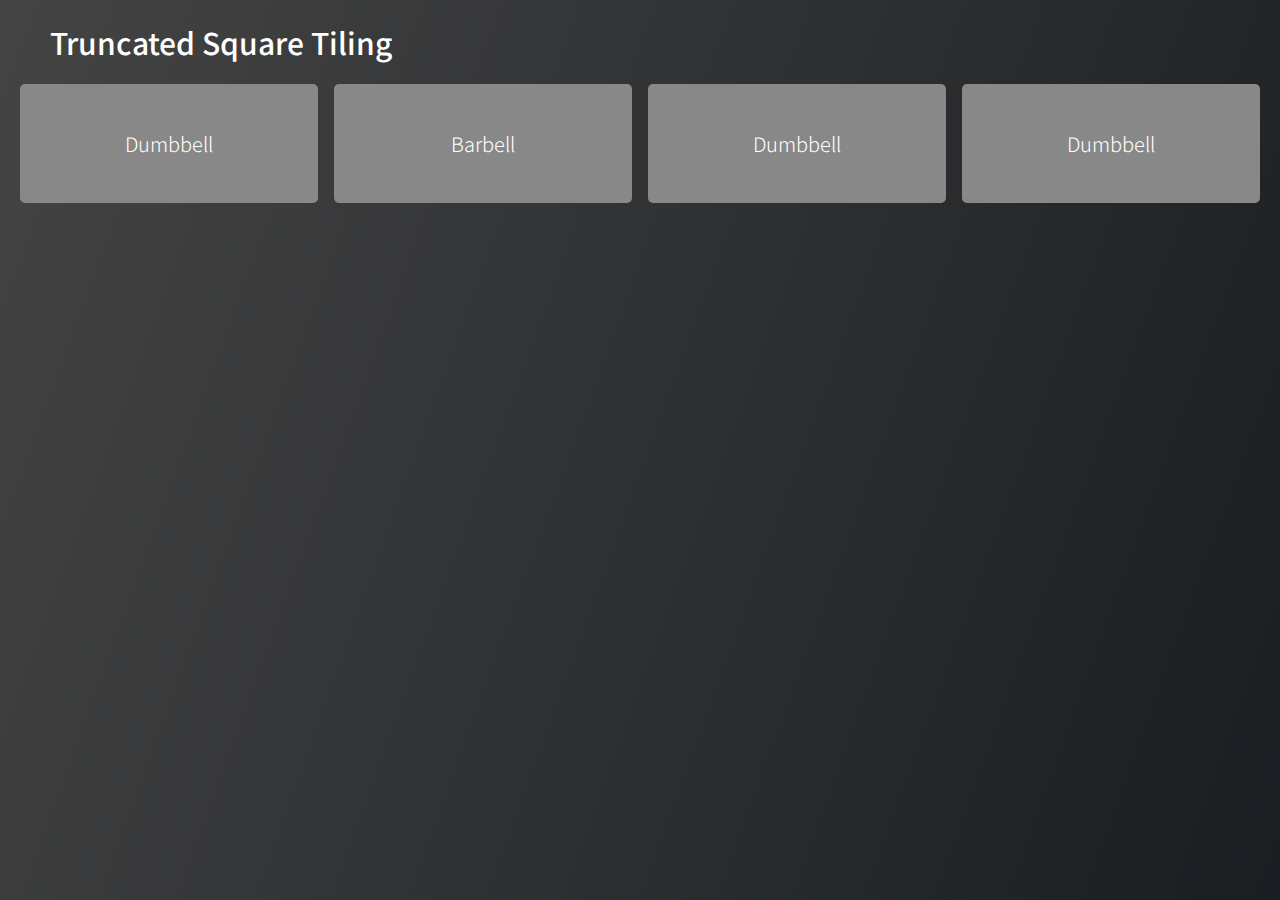
==== index.html @ ab08420d "created index page" ====
<!DOCTYPE html>
<html>
	<head>
		<title>automaTile</title>
		<link rel="stylesheet" type="text/css" href="./main.css" />
		<script src="player.js"></script>
	</head>
	<body onload="init()">
		<div class="container">
			<span class="rowtitle">Truncated Square Tiling</span>
			<section class="row">
				<div class="card">
					<span class="cardtitle">Dumbbell</span>
				</div>
				<div class="card">
					<span class="cardtitle">Barbell</span>
				</div>
				<div class="card">
					<span class="cardtitle">Dumbbell</span>
				</div>
				<div class="card">
					<span class="cardtitle">Dumbbell</span>
				</div>
			</section>
		
		</div>
	</body>
</html>
---- main.css ----
@import url("https://fonts.googleapis.com/css2?family=Noto+Sans+JP:wght@100;300;500;700&display=swap");
* {
	margin: 0px;
	padding: 0px;
}
:root {
    --bg-color:#1A1D21;
	--bg-color-2:#444444;
	--text-color: #ffffff;
}
.noselect {
	-webkit-touch-callout: none; /* iOS Safari */
	  -webkit-user-select: none; /* Safari */
	   -khtml-user-select: none; /* Konqueror HTML */
		 -moz-user-select: none; /* Old versions of Firefox */
		  -ms-user-select: none; /* Internet Explorer/Edge */
			  user-select: none; /* Non-prefixed version, currently
									supported by Chrome, Edge, Opera and Firefox */
  }
.container {
	height: 100vh;
	width: 100%;
	background-color: var(--bg-color);
	background-image: linear-gradient(110deg, var(--bg-color-2) 0%, var(--bg-color) 100%);
}
#player {
	width: 500px;
	height: 300px;
	position: relative;
	left: calc(50% - 250px);
	filter: drop-shadow(15px 15px 3px rgba(0, 0, 0, 0.5));
	border-radius: 20px;
}
canvas {
	border-radius: 20px;
}
.info {
	color: var(--text-color);
	font-family: "Noto Sans JP", sans-serif;
	display: block;
	text-align: center;
}
.aboveinfo {
	padding: 20px;
}
.infotitle {
	font-size: 50px;
	font-weight: 700;
}
.infosmall {
	font-size: 20px;
	font-weight: 100;
}
.infobold {
	font-weight: 500;
}
.belowinfo ul {
	margin: 20px;
	list-style-type: none;
}
.row {
	display: grid;
	padding: 20px;
	gap: 1rem;
	grid-template-columns: repeat(auto-fit, minmax(200px, 1fr));
	grid-template-rows: 1fr 0;
	height: 15vh;
}
.rowtitle {
	padding-top: 20px;
	padding-left: 50px;
	color: var(--text-color);
	font-family: "Noto Sans JP", sans-serif;
	font-size: 30px;
	font-weight: 500;
	display: block;
	text-align: left;
}
.card {
	display: flex;
	flex-direction: column;
	justify-content: center;
	align-items: center;
	background-color:#888888;
	border-radius: 5px;
}
.cardtitle {
	color: var(--text-color);
	font-family: "Noto Sans JP", sans-serif;
	font-size: 20px;
	font-weight: 300;
	display: block;
	text-align: center;
}
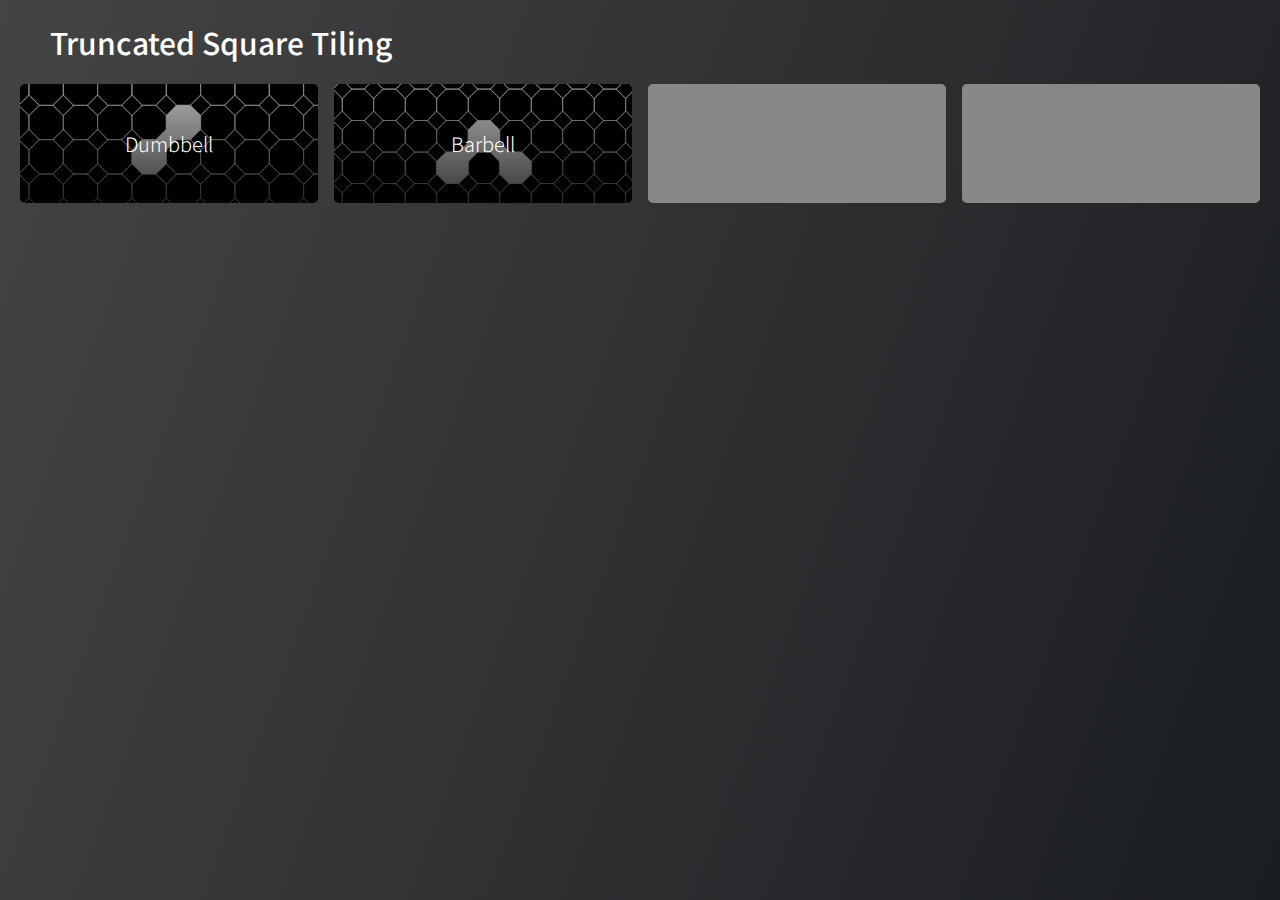
==== commit 1d05b0cd: "Added image cards to index page" ====
--- a/index.html
+++ b/index.html
@@ -3,24 +3,24 @@
 	<head>
 		<title>automaTile</title>
 		<link rel="stylesheet" type="text/css" href="./main.css" />
-		<script src="player.js"></script>
+		<script src="cardLoader.js"></script>
 	</head>
 	<body onload="init()">
 		<div class="container">
 			<span class="rowtitle">Truncated Square Tiling</span>
-			<section class="row">
-				<div class="card">
-					<span class="cardtitle">Dumbbell</span>
-				</div>
-				<div class="card">
-					<span class="cardtitle">Barbell</span>
-				</div>
-				<div class="card">
-					<span class="cardtitle">Dumbbell</span>
-				</div>
-				<div class="card">
-					<span class="cardtitle">Dumbbell</span>
-				</div>
+			<section class="row rowTrSq">
+				<a class="card">
+					<span class="cardtitle"></span>
+				</a>
+				<a class="card">
+					<span class="cardtitle"></span>
+				</a>
+				<a class="card">
+					<span class="cardtitle"></span>
+				</a>
+				<a class="card">
+					<span class="cardtitle"></span>
+				</a>
 			</section>
 		
 		</div>
--- a/main.css
+++ b/main.css
@@ -91,4 +91,7 @@
 	font-weight: 300;
 	display: block;
 	text-align: center;
+}
+a {
+	text-decoration: none;
 }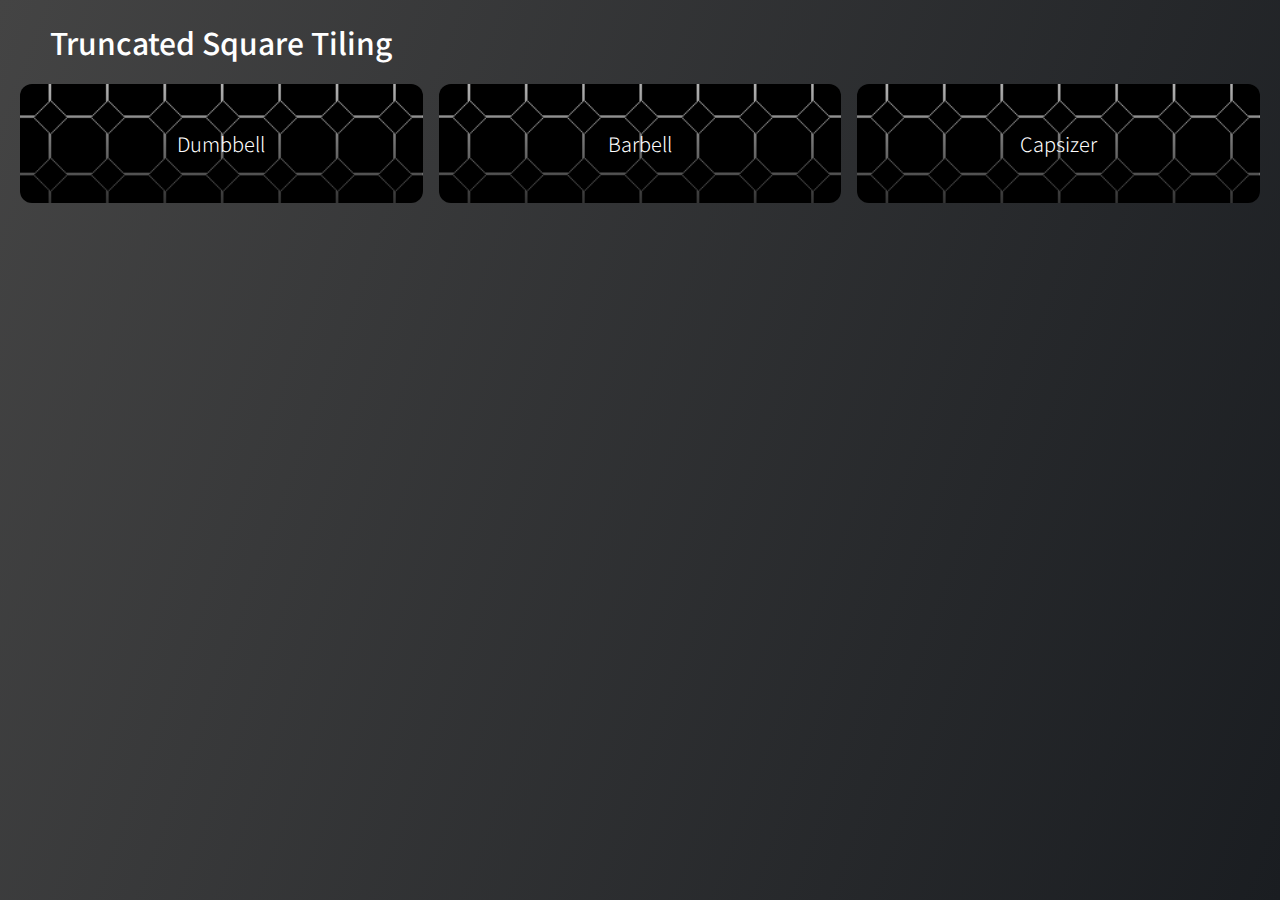
==== commit 4b6ed53f: "Fixed index page responsivity and images" ====
--- a/index.html
+++ b/index.html
@@ -9,20 +9,7 @@
 		<div class="container">
 			<span class="rowtitle">Truncated Square Tiling</span>
 			<section class="row rowTrSq">
-				<a class="card">
-					<span class="cardtitle"></span>
-				</a>
-				<a class="card">
-					<span class="cardtitle"></span>
-				</a>
-				<a class="card">
-					<span class="cardtitle"></span>
-				</a>
-				<a class="card">
-					<span class="cardtitle"></span>
-				</a>
 			</section>
-		
 		</div>
 	</body>
 </html>
--- a/main.css
+++ b/main.css
@@ -62,7 +62,7 @@
 	display: grid;
 	padding: 20px;
 	gap: 1rem;
-	grid-template-columns: repeat(auto-fit, minmax(200px, 1fr));
+	grid-template-columns: repeat(auto-fit, minmax(250px, 1fr));
 	grid-template-rows: 1fr 0;
 	height: 15vh;
 }
@@ -82,7 +82,7 @@
 	justify-content: center;
 	align-items: center;
 	background-color:#888888;
-	border-radius: 5px;
+	border-radius: 12px;
 }
 .cardtitle {
 	color: var(--text-color);
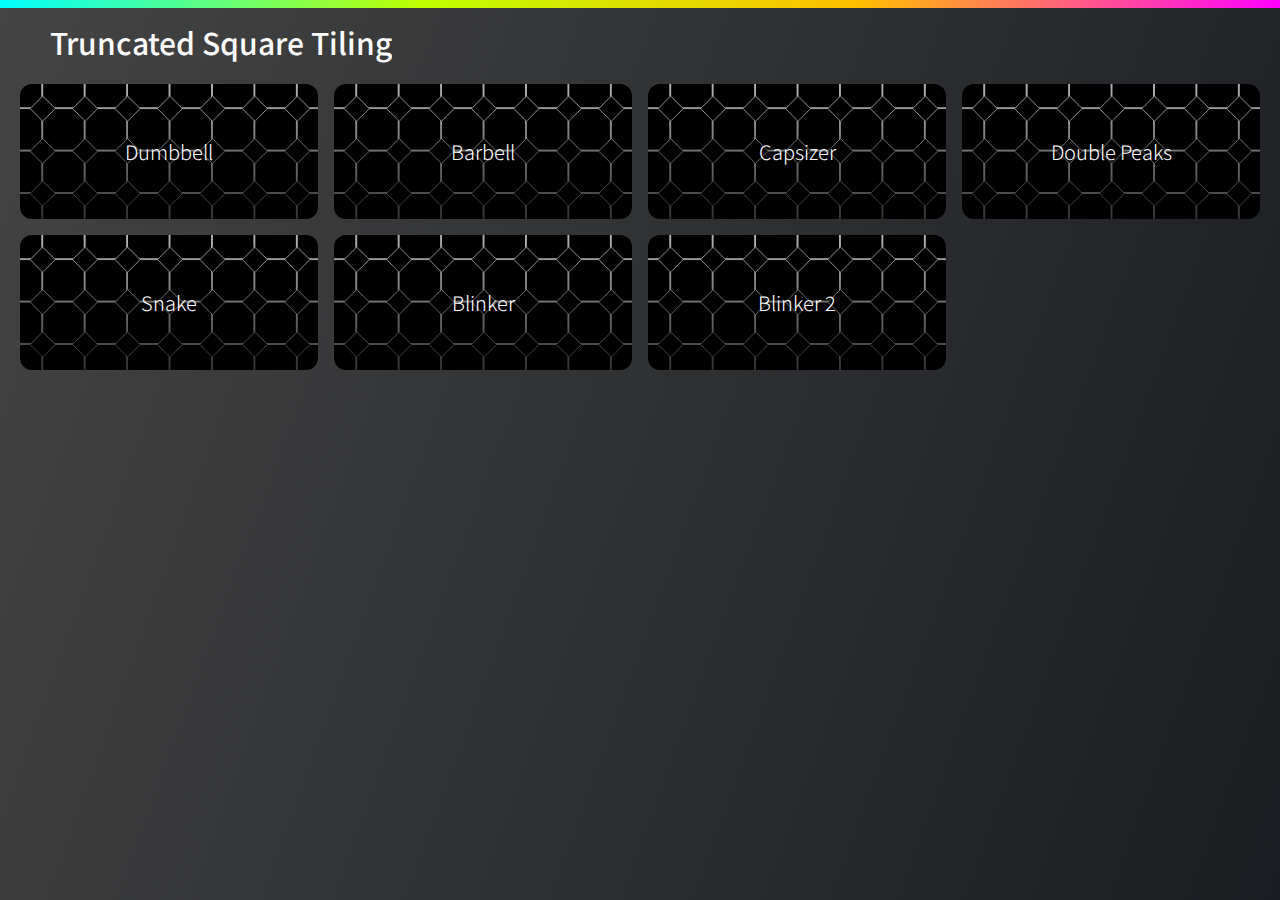
==== commit e21190b3: "Added headbar" ====
--- a/index.html
+++ b/index.html
@@ -7,6 +7,7 @@
 	</head>
 	<body onload="init()">
 		<div class="container">
+			<a href="index.html" class="headbar"></a>
 			<span class="rowtitle">Truncated Square Tiling</span>
 			<section class="row rowTrSq">
 			</section>
--- a/main.css
+++ b/main.css
@@ -58,13 +58,13 @@
 	margin: 20px;
 	list-style-type: none;
 }
+
 .row {
 	display: grid;
 	padding: 20px;
 	gap: 1rem;
 	grid-template-columns: repeat(auto-fit, minmax(250px, 1fr));
 	grid-template-rows: 1fr 0;
-	height: 15vh;
 }
 .rowtitle {
 	padding-top: 20px;
@@ -83,14 +83,20 @@
 	align-items: center;
 	background-color:#888888;
 	border-radius: 12px;
+	height: 15vh;
 }
 .cardtitle {
 	color: var(--text-color);
 	font-family: "Noto Sans JP", sans-serif;
 	font-size: 20px;
 	font-weight: 300;
-	display: block;
 	text-align: center;
+}
+.headbar {
+	position: fixed;
+	width: 100%;
+	height: 8px;
+	background: linear-gradient(90deg, #00ffff 0%,#bfff00 33%,#ffbf00 67%,#ff00ff 100%);
 }
 a {
 	text-decoration: none;
